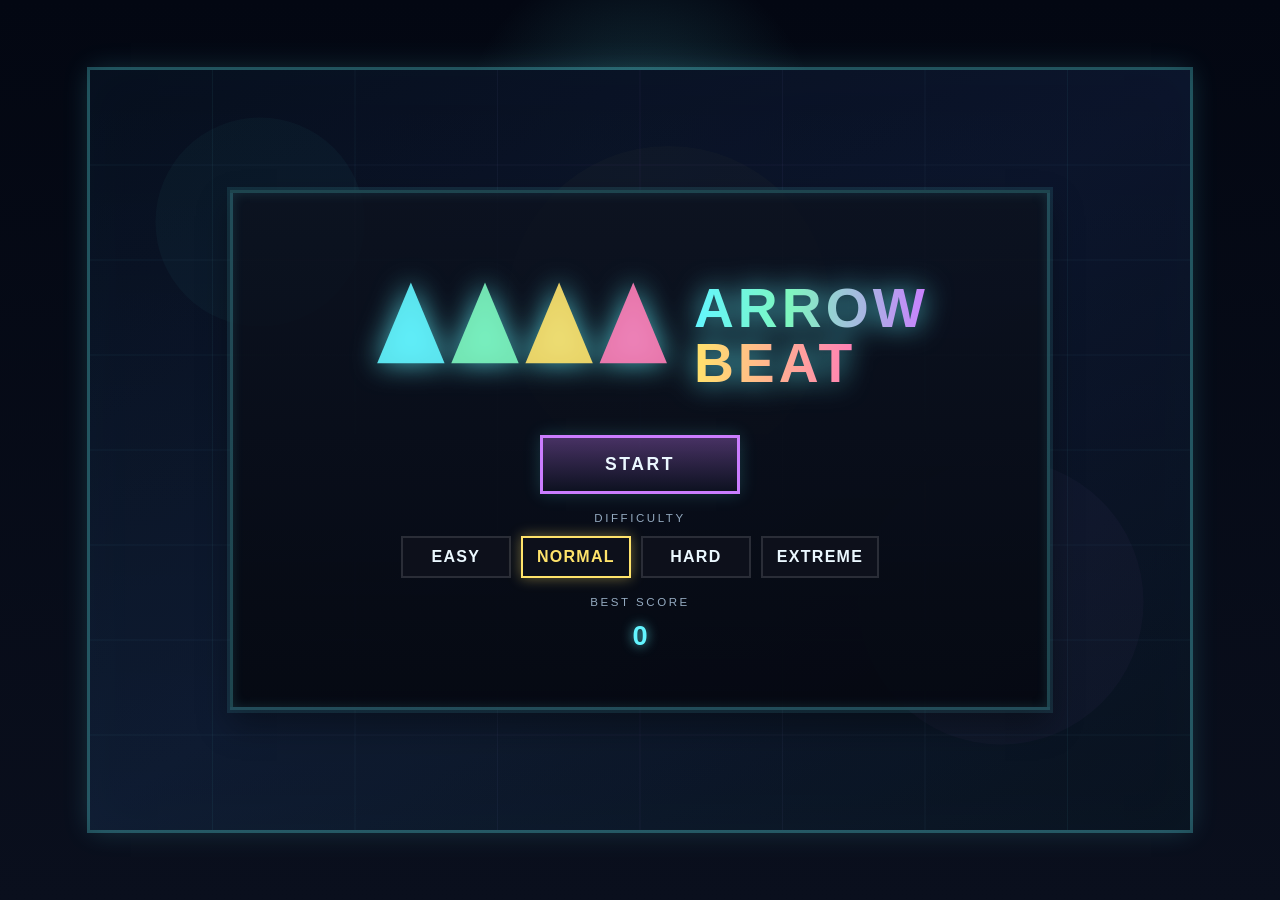
==== index.html @ c7f1e651 "Create complete ARROW BEAT rhythm game project with pixel-art UI, audio generation, local score save" ====
<!DOCTYPE html>
<html lang="ko">
  <head>
    <meta charset="UTF-8" />
    <meta name="viewport" content="width=device-width, initial-scale=1.0" />
    <title>ARROW BEAT</title>
    <link rel="stylesheet" href="style.css" />
  </head>
  <body>
    <div class="game-shell">
      <div id="bgGlow" class="bg-glow"></div>

      <div id="startScreen" class="screen active">
        <div class="title-panel pixel-panel">
          <div class="logo-wrap">
            <img src="assets/images/logo.svg" alt="ARROW BEAT logo" class="logo-image" />
          </div>

          <div class="start-controls">
            <button id="startBtn" class="pixel-btn primary">START</button>

            <div class="difficulty-panel">
              <span class="panel-label">DIFFICULTY</span>
              <div class="difficulty-buttons">
                <button class="difficulty-btn active" data-difficulty="EASY">EASY</button>
                <button class="difficulty-btn" data-difficulty="NORMAL">NORMAL</button>
                <button class="difficulty-btn" data-difficulty="HARD">HARD</button>
                <button class="difficulty-btn" data-difficulty="EXTREME">EXTREME</button>
              </div>
            </div>

            <div class="best-score-box">
              <span class="panel-label">BEST SCORE</span>
              <strong id="bestScoreDisplay">0</strong>
            </div>
          </div>
        </div>
      </div>

      <div id="gameScreen" class="screen">
        <div class="hud">
          <div class="hud-box">
            <span class="label">SCORE</span>
            <span id="score">0</span>
          </div>
          <div class="hud-box">
            <span class="label">COMBO</span>
            <span id="combo">0</span>
          </div>
          <div class="hud-box">
            <span class="label">ACCURACY</span>
            <span id="accuracy">100.0%</span>
          </div>
        </div>

        <div class="playfield-shell pixel-panel">
          <div class="judgement-area">
            <div class="top-scanline"></div>
            <div class="judgement-line"></div>
            <div id="noteField" class="note-field"></div>

            <div class="lane-labels">
              <div class="lane-name left">← A</div>
              <div class="lane-name up">↑ W</div>
              <div class="lane-name down">↓ S</div>
              <div class="lane-name right">→ D</div>
            </div>

            <div class="lanes">
              <div class="lane left" data-key="left"><div class="lane-accent"></div></div>
              <div class="lane up" data-key="up"><div class="lane-accent"></div></div>
              <div class="lane down" data-key="down"><div class="lane-accent"></div></div>
              <div class="lane right" data-key="right"><div class="lane-accent"></div></div>
            </div>
          </div>

          <div class="control-guide">
            <div class="guide-key" data-key="left"><span>←</span><span>A</span></div>
            <div class="guide-key" data-key="up"><span>↑</span><span>W</span></div>
            <div class="guide-key" data-key="down"><span>↓</span><span>S</span></div>
            <div class="guide-key" data-key="right"><span>→</span><span>D</span></div>
          </div>
        </div>
      </div>

      <div id="resultScreen" class="screen">
        <div class="result-panel pixel-panel">
          <h1>RESULT</h1>

          <div class="result-grid">
            <div class="result-item"><span>SCORE</span><strong id="finalScore">0</strong></div>
            <div class="result-item"><span>ACCURACY</span><strong id="finalAccuracy">0%</strong></div>
            <div class="result-item"><span>MAX COMBO</span><strong id="finalMaxCombo">0</strong></div>
            <div class="result-item"><span>RANK</span><strong id="finalRank">-</strong></div>
            <div class="result-item"><span>PERFECT</span><strong id="countPerfect">0</strong></div>
            <div class="result-item"><span>GREAT</span><strong id="countGreat">0</strong></div>
            <div class="result-item"><span>GOOD</span><strong id="countGood">0</strong></div>
            <div class="result-item"><span>MISS</span><strong id="countMiss">0</strong></div>
          </div>

          <div class="result-actions">
            <button id="retryBtn" class="pixel-btn primary">RETRY</button>
            <button id="menuBtn" class="pixel-btn">MENU</button>
          </div>
        </div>
      </div>
    </div>

    <script src="script.js"></script>
  </body>
</html>
---- style.css ----
@font-face {
  font-family: "Press Start 2P";
  src: local("Press Start 2P"), local("Courier New");
  font-display: swap;
}

:root {
  --bg: #050816;
  --bg-2: #0b1024;
  --panel: rgba(13, 18, 31, 0.82);
  --panel-strong: rgba(9, 13, 24, 0.92);
  --cyan: #63f5ff;
  --cyan-2: #38c7ff;
  --blue: #416dff;
  --purple: #cb7dff;
  --pink: #ff6ab8;
  --green: #88ffb2;
  --yellow: #ffe36b;
  --red: #ff637d;
  --text: #ebf8ff;
  --muted: #94aac0;
  --lane-left: #67d9ff;
  --lane-up: #7ef7bf;
  --lane-down: #ffd86b;
  --lane-right: #ff7eb7;
  --shadow: rgba(0, 0, 0, 0.56);
}

* {
  box-sizing: border-box;
  margin: 0;
  padding: 0;
}

html, body {
  width: 100%;
  height: 100%;
  overflow: hidden;
  font-family: "Segoe UI", Tahoma, Geneva, Verdana, sans-serif;
  background:
    radial-gradient(circle at 50% 15%, rgba(99, 245, 255, 0.18), transparent 18%),
    linear-gradient(180deg, #030712 0%, #0a0f1d 100%);
  color: var(--text);
}

body {
  display: flex;
  align-items: center;
  justify-content: center;
}

button {
  font: inherit;
}

.game-shell {
  position: relative;
  width: min(1100px, 100vw);
  height: min(760px, 100vh);
  overflow: hidden;
  background: linear-gradient(180deg, rgba(5, 8, 22, 0.9), rgba(10, 14, 26, 0.94));
  box-shadow:
    0 0 0 3px rgba(99, 245, 255, 0.26),
    0 0 26px rgba(99, 245, 255, 0.18),
    inset 0 0 48px rgba(99, 245, 255, 0.06);
}

.bg-glow {
  position: absolute;
  inset: 0;
  background:
    linear-gradient(180deg, transparent 0%, rgba(99,245,255,0.04) 100%),
    url('assets/images/bg-grid.svg') center/cover no-repeat;
  opacity: 0.8;
  pointer-events: none;
}

.screen {
  position: absolute;
  inset: 0;
  display: none;
  align-items: center;
  justify-content: center;
}

.screen.active {
  display: flex;
}

.pixel-panel {
  background: linear-gradient(180deg, rgba(12, 18, 31, 0.88), rgba(5, 8, 17, 0.94));
  border: 3px solid rgba(99, 245, 255, 0.25);
  box-shadow:
    0 0 0 3px rgba(99,245,255,0.1),
    inset 0 0 12px rgba(99,245,255,0.12),
    0 15px 30px rgba(0,0,0,0.35);
}

#startScreen {
  padding: 24px;
}

.title-panel {
  width: min(820px, 90%);
  min-height: 520px;
  padding: 28px 20px 34px;
  display: flex;
  flex-direction: column;
  align-items: center;
  justify-content: center;
  gap: 18px;
}

.logo-wrap {
  display: flex;
  align-items: center;
  justify-content: center;
  width: 100%;
  animation: logoFloat 2.5s ease-in-out infinite alternate;
}

.logo-image {
  width: min(640px, 80%);
  filter: drop-shadow(0 0 14px rgba(99, 245, 255, 0.8));
}

@keyframes logoFloat {
  0% { transform: translateY(0px); }
  100% { transform: translateY(-8px); }
}

.start-controls {
  display: flex;
  flex-direction: column;
  align-items: center;
  gap: 18px;
}

.pixel-btn {
  appearance: none;
  background: rgba(15, 19, 34, 0.92);
  color: var(--text);
  border: 3px solid rgba(99, 245, 255, 0.6);
  box-shadow: 0 0 16px rgba(99, 245, 255, 0.18);
  padding: 16px 26px;
  min-width: 200px;
  font-weight: 900;
  font-size: 1.1rem;
  letter-spacing: 0.16rem;
  cursor: pointer;
  transition: transform 0.15s ease, box-shadow 0.15s ease, filter 0.15s ease;
}

.pixel-btn:hover {
  transform: translateY(-2px);
  filter: brightness(1.08);
  box-shadow: 0 0 18px rgba(99, 245, 255, 0.4);
}

.pixel-btn.primary {
  border-color: var(--purple);
  background: linear-gradient(180deg, rgba(203,125,255,0.32), rgba(14, 18, 34, 0.9));
}

.difficulty-panel,
.best-score-box {
  display: flex;
  flex-direction: column;
  align-items: center;
  gap: 12px;
}

.panel-label {
  color: var(--muted);
  letter-spacing: 0.16rem;
  font-size: 0.72rem;
}

.difficulty-buttons {
  display: flex;
  flex-wrap: wrap;
  justify-content: center;
  gap: 10px;
}

.difficulty-btn {
  appearance: none;
  background: rgba(14, 17, 28, 0.92);
  color: var(--text);
  border: 2px solid rgba(255,255,255,0.12);
  padding: 10px 14px;
  min-width: 110px;
  font-weight: 700;
  letter-spacing: 0.08rem;
  cursor: pointer;
  transition: all 0.15s ease;
}

.difficulty-btn.active {
  border-color: var(--yellow);
  color: var(--yellow);
  box-shadow: 0 0 14px rgba(255, 227, 107, 0.42);
}

.best-score-box strong {
  font-size: 1.7rem;
  color: var(--cyan);
  text-shadow: 0 0 12px rgba(99,245,255,0.8);
}

#gameScreen {
  flex-direction: column;
  padding: 18px 20px 16px;
}

.hud {
  width: min(820px, 90%);
  display: flex;
  gap: 12px;
  margin: 0 auto 18px auto;
}

.hud-box {
  flex: 1;
  min-width: 120px;
  background: rgba(11, 16, 30, 0.72);
  border: 2px solid rgba(99,245,255,0.22);
  padding: 10px 14px;
  text-align: center;
  box-shadow: inset 0 0 18px rgba(99,245,255,0.08);
}

.hud-box .label {
  display: block;
  color: var(--muted);
  letter-spacing: 0.14rem;
  font-size: 0.7rem;
  margin-bottom: 6px;
}

.hud-box span:last-child {
  font-size: clamp(1.2rem, 2vw, 1.9rem);
  font-weight: 900;
}

.playfield-shell {
  width: min(860px, 92%);
  padding: 16px 18px 18px;
}

.judgement-area {
  position: relative;
  width: 100%;
  height: 610px;
  background:
    linear-gradient(180deg, rgba(2,4,12,0.84), rgba(8,12,20,0.96)),
    repeating-linear-gradient(
      180deg,
      rgba(255,255,255,0.02),
      rgba(255,255,255,0.02) 2px,
      transparent 2px,
      transparent 18px
    );
  border: 2px solid rgba(99,245,255,0.18);
  box-shadow: inset 0 0 30px rgba(99,245,255,0.06);
  overflow: hidden;
}

.top-scanline {
  position: absolute;
  top: 38px;
  left: 0;
  right: 0;
  height: 2px;
  background: linear-gradient(90deg, transparent, rgba(99,245,255,0.7), transparent);
  box-shadow: 0 0 16px rgba(99,245,255,0.44);
}

.judgement-line {
  position: absolute;
  left: 0;
  right: 0;
  bottom: 115px;
  height: 4px;
  background: linear-gradient(90deg, transparent, rgba(234,248,255,0.95), transparent);
  box-shadow: 0 0 18px rgba(234,248,255,0.8);
}

.note-field {
  position: absolute;
  inset: 0;
}

.lane-labels,
.lanes {
  position: absolute;
  inset: 0;
  display: grid;
  grid-template-columns: repeat(4, 1fr);
}

.lane-labels {
  pointer-events: none;
  top: 18px;
  height: 35px;
  align-items: center;
}

.lane-name {
  display: flex;
  justify-content: center;
  align-items: center;
  font-weight: 900;
  letter-spacing: 0.08rem;
  color: rgba(255,255,255,0.9);
  text-shadow: 0 0 10px rgba(99,245,255,0.6);
}

.lane {
  position: relative;
  border-left: 1px solid rgba(255,255,255,0.08);
  border-right: 1px solid rgba(255,255,255,0.06);
  background: rgba(5, 8, 16, 0.14);
}

.lane.left { box-shadow: inset 0 0 22px rgba(103, 217, 255, 0.22); }
.lane.up { box-shadow: inset 0 0 22px rgba(126, 247, 191, 0.22); }
.lane.down { box-shadow: inset 0 0 22px rgba(255, 216, 107, 0.2); }
.lane.right { box-shadow: inset 0 0 22px rgba(255, 126, 183, 0.2); }

.lane-accent {
  position: absolute;
  left: 20%;
  right: 20%;
  top: 0;
  bottom: 0;
  background: linear-gradient(180deg, transparent, rgba(255,255,255,0.04), transparent);
}

.note {
  position: absolute;
  width: 76px;
  height: 16px;
  left: 50%;
  transform: translateX(-50%);
  border-radius: 4px;
  box-shadow: 0 0 16px rgba(255,255,255,0.2);
}

.note::before {
  content: "";
  position: absolute;
  inset: -2px;
  border: 2px solid rgba(255,255,255,0.25);
  border-radius: 5px;
}

.note.left { background: linear-gradient(180deg, #7fe8ff, #39a7ff); }
.note.up { background: linear-gradient(180deg, #a4ffca, #53d98b); }
.note.down { background: linear-gradient(180deg, #ffe89f, #ffc857); }
.note.right { background: linear-gradient(180deg, #ffadd7, #ff7aaf); }

.note.hit {
  filter: brightness(1.5) saturate(1.2);
}

.hit-popup {
  position: absolute;
  left: 50%;
  top: 50%;
  transform: translate(-50%, -50%);
  font-size: 1.5rem;
  font-weight: 900;
  letter-spacing: 0.08rem;
  text-shadow: 0 0 12px rgba(255,255,255,0.7);
  animation: popupFloat 0.7s ease forwards;
  pointer-events: none;
}

@keyframes popupFloat {
  0% { opacity: 0; transform: translate(-50%, 0) scale(0.8); }
  20% { opacity: 1; }
  100% { opacity: 0; transform: translate(-50%, -30px) scale(1.1); }
}

.control-guide {
  display: grid;
  grid-template-columns: repeat(4, minmax(80px, 1fr));
  gap: 12px;
  margin-top: 18px;
}

.guide-key {
  display: flex;
  justify-content: center;
  align-items: center;
  gap: 12px;
  background: rgba(10, 14, 25, 0.84);
  border: 2px solid rgba(255,255,255,0.12);
  padding: 12px 10px;
  font-weight: 800;
  letter-spacing: 0.08rem;
  transition: all 0.12s ease;
}

.guide-key.active {
  border-color: var(--cyan);
  box-shadow: 0 0 16px rgba(99, 245, 255, 0.4);
}

#resultScreen {
  background: rgba(7, 10, 18, 0.7);
}

.result-panel {
  width: min(700px, 88%);
  padding: 26px 22px 18px;
}

.result-panel h1 {
  text-align: center;
  font-size: clamp(2.2rem, 4vw, 3.5rem);
  letter-spacing: 0.18rem;
  margin-bottom: 18px;
  color: var(--yellow);
  text-shadow: 0 0 14px rgba(255,227,107,0.5);
}

.result-grid {
  display: grid;
  grid-template-columns: repeat(2, minmax(140px, 1fr));
  gap: 12px 14px;
}

.result-item {
  background: rgba(255,255,255,0.02);
  border: 1px solid rgba(255,255,255,0.08);
  padding: 12px 14px;
  display: flex;
  justify-content: space-between;
  align-items: center;
}

.result-item span {
  color: var(--muted);
  letter-spacing: 0.08rem;
}

.result-item strong {
  font-size: 1.1rem;
}

.result-actions {
  margin-top: 24px;
  display: flex;
  justify-content: center;
  gap: 16px;
}

@media (max-width: 760px) {
  .game-shell {
    width: 100vw;
    height: 100vh;
  }

  .title-panel {
    min-height: 420px;
  }

  .judgement-area {
    height: 500px;
  }

  .result-grid {
    grid-template-columns: 1fr;
  }
}
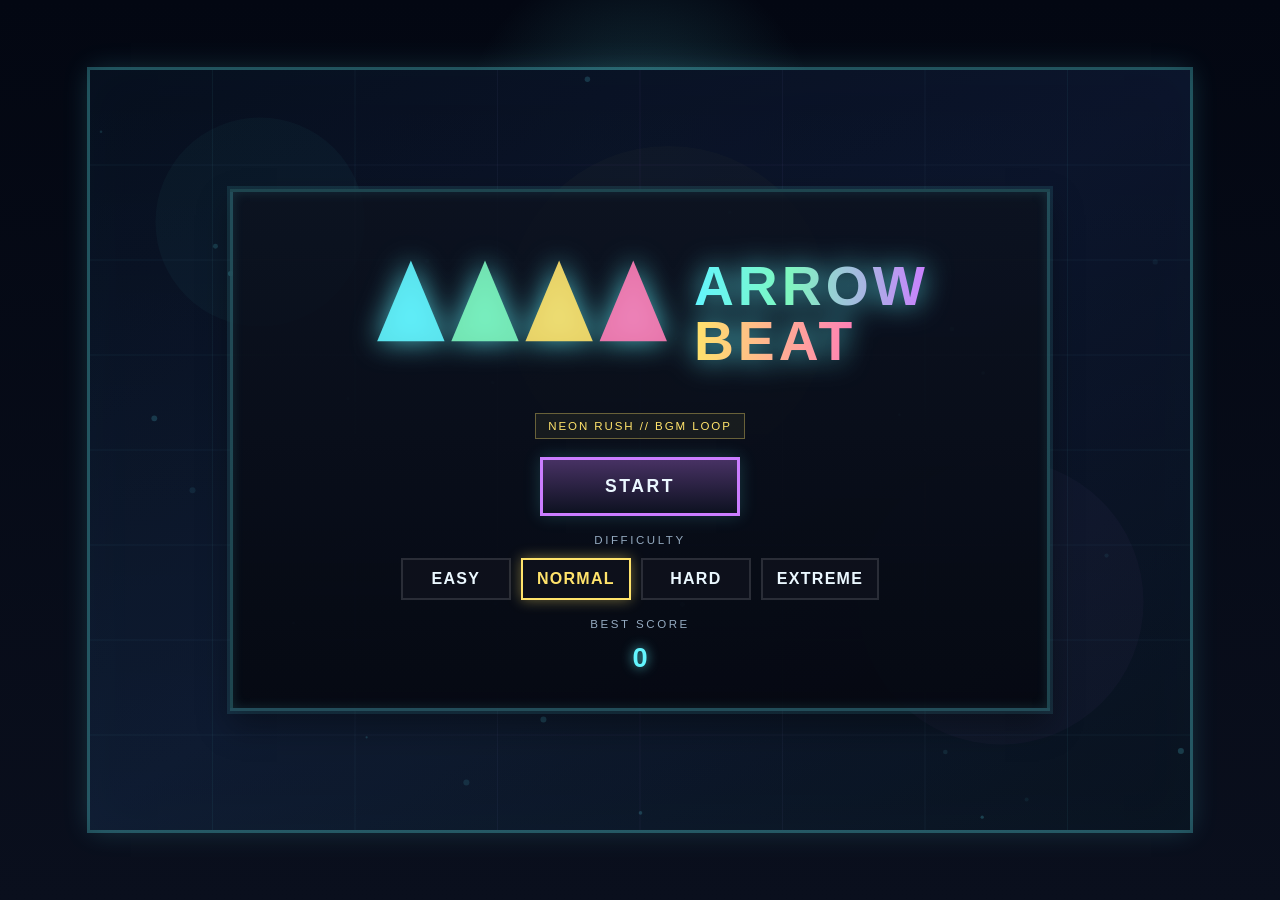
==== commit 5ac75d9b: "Add pause system, song title, particle background, and deeper polish to the rhythm game experience." ====
--- a/index.html
+++ b/index.html
@@ -8,6 +8,7 @@
   </head>
   <body>
     <div class="game-shell">
+      <canvas id="bgParticles" class="bg-particles"></canvas>
       <div id="bgGlow" class="bg-glow"></div>
 
       <div id="startScreen" class="screen active">
@@ -17,6 +18,7 @@
           </div>
 
           <div class="start-controls">
+            <div class="song-chip">NEON RUSH // BGM LOOP</div>
             <button id="startBtn" class="pixel-btn primary">START</button>
 
             <div class="difficulty-panel">
@@ -38,6 +40,11 @@
       </div>
 
       <div id="gameScreen" class="screen">
+        <div class="top-bar">
+          <div class="song-indicator"><span class="label">SONG</span><strong id="songName">NEON RUSH</strong></div>
+          <button id="pauseBtn" class="pause-btn">PAUSE</button>
+        </div>
+
         <div class="hud">
           <div class="hud-box">
             <span class="label">SCORE</span>
@@ -51,6 +58,14 @@
             <span class="label">ACCURACY</span>
             <span id="accuracy">100.0%</span>
           </div>
+        </div>
+
+        <div class="graph-panel pixel-panel">
+          <div class="chart-head">
+            <span>PLAY DATA</span>
+            <span id="chartStatus">LIVE</span>
+          </div>
+          <canvas id="performanceChart" width="840" height="130"></canvas>
         </div>
 
         <div class="playfield-shell pixel-panel">
@@ -83,6 +98,14 @@
         </div>
       </div>
 
+      <div id="pauseOverlay" class="pause-overlay hidden">
+        <div class="pause-panel pixel-panel">
+          <h2>PAUSED</h2>
+          <p>Press P or tap resume</p>
+          <button id="resumeBtn" class="pixel-btn primary">RESUME</button>
+        </div>
+      </div>
+
       <div id="resultScreen" class="screen">
         <div class="result-panel pixel-panel">
           <h1>RESULT</h1>
--- a/style.css
+++ b/style.css
@@ -1,9 +1,3 @@
-@font-face {
-  font-family: "Press Start 2P";
-  src: local("Press Start 2P"), local("Courier New");
-  font-display: swap;
-}
-
 :root {
   --bg: #050816;
   --bg-2: #0b1024;
@@ -37,9 +31,7 @@
   height: 100%;
   overflow: hidden;
   font-family: "Segoe UI", Tahoma, Geneva, Verdana, sans-serif;
-  background:
-    radial-gradient(circle at 50% 15%, rgba(99, 245, 255, 0.18), transparent 18%),
-    linear-gradient(180deg, #030712 0%, #0a0f1d 100%);
+  background: radial-gradient(circle at 50% 15%, rgba(99, 245, 255, 0.18), transparent 18%), linear-gradient(180deg, #030712 0%, #0a0f1d 100%);
   color: var(--text);
 }
 
@@ -59,20 +51,23 @@
   height: min(760px, 100vh);
   overflow: hidden;
   background: linear-gradient(180deg, rgba(5, 8, 22, 0.9), rgba(10, 14, 26, 0.94));
-  box-shadow:
-    0 0 0 3px rgba(99, 245, 255, 0.26),
-    0 0 26px rgba(99, 245, 255, 0.18),
-    inset 0 0 48px rgba(99, 245, 255, 0.06);
-}
-
+  box-shadow: 0 0 0 3px rgba(99, 245, 255, 0.26), 0 0 26px rgba(99, 245, 255, 0.18), inset 0 0 48px rgba(99, 245, 255, 0.06);
+}
+
+.bg-particles,
 .bg-glow {
   position: absolute;
   inset: 0;
-  background:
-    linear-gradient(180deg, transparent 0%, rgba(99,245,255,0.04) 100%),
-    url('assets/images/bg-grid.svg') center/cover no-repeat;
+  pointer-events: none;
+}
+
+.bg-particles {
+  z-index: 0;
+}
+
+.bg-glow {
+  background: linear-gradient(180deg, transparent 0%, rgba(99,245,255,0.04) 100%), url('assets/images/bg-grid.svg') center/cover no-repeat;
   opacity: 0.8;
-  pointer-events: none;
 }
 
 .screen {
@@ -81,6 +76,7 @@
   display: none;
   align-items: center;
   justify-content: center;
+  z-index: 2;
 }
 
 .screen.active {
@@ -90,10 +86,7 @@
 .pixel-panel {
   background: linear-gradient(180deg, rgba(12, 18, 31, 0.88), rgba(5, 8, 17, 0.94));
   border: 3px solid rgba(99, 245, 255, 0.25);
-  box-shadow:
-    0 0 0 3px rgba(99,245,255,0.1),
-    inset 0 0 12px rgba(99,245,255,0.12),
-    0 15px 30px rgba(0,0,0,0.35);
+  box-shadow: 0 0 0 3px rgba(99,245,255,0.1), inset 0 0 12px rgba(99,245,255,0.12), 0 15px 30px rgba(0,0,0,0.35);
 }
 
 #startScreen {
@@ -134,6 +127,16 @@
   flex-direction: column;
   align-items: center;
   gap: 18px;
+}
+
+.song-chip {
+  color: var(--yellow);
+  letter-spacing: 0.12rem;
+  text-transform: uppercase;
+  font-size: 0.72rem;
+  border: 1px solid rgba(255,227,107,0.35);
+  background: rgba(255,227,107,0.06);
+  padding: 6px 12px;
 }
 
 .pixel-btn {
@@ -213,6 +216,41 @@
   padding: 18px 20px 16px;
 }
 
+.top-bar {
+  width: min(820px, 90%);
+  display: flex;
+  justify-content: space-between;
+  align-items: center;
+  margin: 0 auto 16px;
+}
+
+.song-indicator {
+  display: flex;
+  flex-direction: column;
+  gap: 4px;
+  color: var(--muted);
+}
+
+.song-indicator .label {
+  font-size: 0.6rem;
+  letter-spacing: 0.18rem;
+}
+
+.song-indicator strong {
+  font-size: 1.1rem;
+  color: var(--cyan);
+}
+
+.pause-btn {
+  appearance: none;
+  border: 2px solid rgba(99,245,255,0.4);
+  background: rgba(10, 14, 25, 0.82);
+  color: var(--text);
+  padding: 8px 12px;
+  letter-spacing: 0.12rem;
+  cursor: pointer;
+}
+
 .hud {
   width: min(820px, 90%);
   display: flex;
@@ -243,6 +281,32 @@
   font-weight: 900;
 }
 
+.graph-panel {
+  width: min(820px, 90%);
+  margin: 0 auto 16px auto;
+  padding: 10px 12px 8px;
+  background: rgba(8, 12, 21, 0.72);
+  border: 2px solid rgba(99,245,255,0.2);
+}
+
+.chart-head {
+  display: flex;
+  justify-content: space-between;
+  align-items: center;
+  color: var(--muted);
+  font-size: 0.68rem;
+  letter-spacing: 0.12rem;
+  margin-bottom: 8px;
+}
+
+#performanceChart {
+  display: block;
+  width: 100%;
+  height: 130px;
+  background: rgba(4, 7, 16, 0.6);
+  border: 1px solid rgba(255,255,255,0.06);
+}
+
 .playfield-shell {
   width: min(860px, 92%);
   padding: 16px 18px 18px;
@@ -252,15 +316,7 @@
   position: relative;
   width: 100%;
   height: 610px;
-  background:
-    linear-gradient(180deg, rgba(2,4,12,0.84), rgba(8,12,20,0.96)),
-    repeating-linear-gradient(
-      180deg,
-      rgba(255,255,255,0.02),
-      rgba(255,255,255,0.02) 2px,
-      transparent 2px,
-      transparent 18px
-    );
+  background: linear-gradient(180deg, rgba(2,4,12,0.84), rgba(8,12,20,0.96)), repeating-linear-gradient(180deg, rgba(255,255,255,0.02), rgba(255,255,255,0.02) 2px, transparent 2px, transparent 18px);
   border: 2px solid rgba(99,245,255,0.18);
   box-shadow: inset 0 0 30px rgba(99,245,255,0.06);
   overflow: hidden;
@@ -408,6 +464,38 @@
   box-shadow: 0 0 16px rgba(99, 245, 255, 0.4);
 }
 
+.pause-overlay {
+  position: absolute;
+  inset: 0;
+  display: flex;
+  align-items: center;
+  justify-content: center;
+  background: rgba(5, 8, 18, 0.5);
+  z-index: 10;
+}
+
+.pause-overlay.hidden {
+  display: none;
+}
+
+.pause-panel {
+  width: min(420px, 70%);
+  padding: 26px 22px;
+  text-align: center;
+}
+
+.pause-panel h2 {
+  font-size: 2rem;
+  letter-spacing: 0.2rem;
+  margin-bottom: 10px;
+  color: var(--yellow);
+}
+
+.pause-panel p {
+  color: var(--muted);
+  margin-bottom: 18px;
+}
+
 #resultScreen {
   background: rgba(7, 10, 18, 0.7);
 }
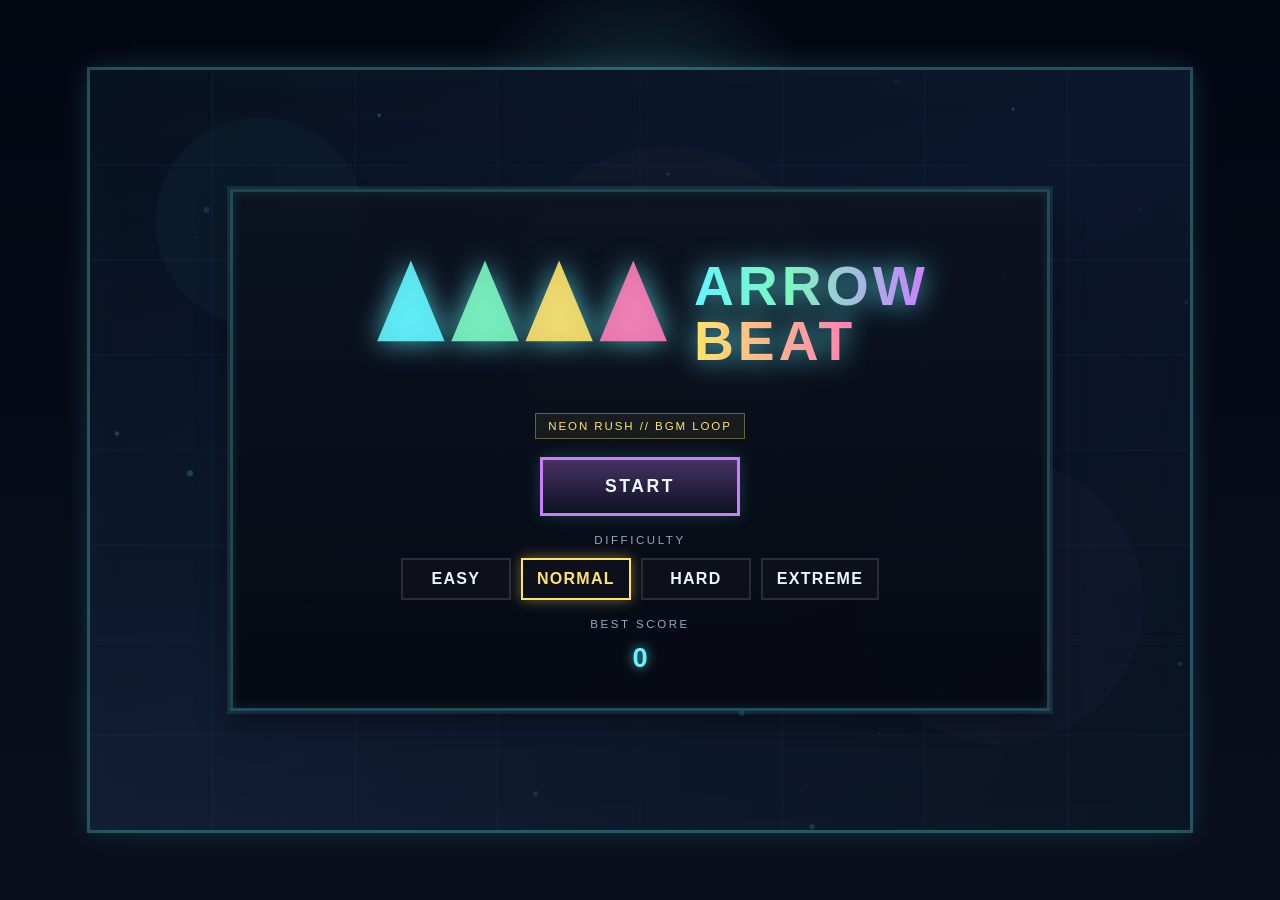
==== commit 6d9563d4: "Improve ARROW BEAT gameplay, audio, and mobile input while keeping existing structure intact." ====
--- a/index.html
+++ b/index.html
@@ -18,7 +18,7 @@
           </div>
 
           <div class="start-controls">
-            <div class="song-chip">NEON RUSH // BGM LOOP</div>
+            <div class="song-chip" id="menuSongName">NEON RUSH // BGM LOOP</div>
             <button id="startBtn" class="pixel-btn primary">START</button>
 
             <div class="difficulty-panel">
@@ -41,7 +41,10 @@
 
       <div id="gameScreen" class="screen">
         <div class="top-bar">
-          <div class="song-indicator"><span class="label">SONG</span><strong id="songName">NEON RUSH</strong></div>
+          <div class="song-indicator">
+            <span class="label">SONG</span>
+            <strong id="songName">NEON RUSH</strong>
+          </div>
           <button id="pauseBtn" class="pause-btn">PAUSE</button>
         </div>
 
--- a/style.css
+++ b/style.css
@@ -54,6 +54,14 @@
   box-shadow: 0 0 0 3px rgba(99, 245, 255, 0.26), 0 0 26px rgba(99, 245, 255, 0.18), inset 0 0 48px rgba(99, 245, 255, 0.06);
 }
 
+.game-shell::before {
+  content: "";
+  position: absolute;
+  inset: 0;
+  background: linear-gradient(180deg, rgba(99,245,255,0.06), transparent 30%, transparent 70%, rgba(203,125,255,0.06));
+  pointer-events: none;
+}
+
 .bg-particles,
 .bg-glow {
   position: absolute;
@@ -77,10 +85,16 @@
   align-items: center;
   justify-content: center;
   z-index: 2;
+  animation: fadeScreen 0.2s ease;
 }
 
 .screen.active {
   display: flex;
+}
+
+@keyframes fadeScreen {
+  0% { opacity: 0; transform: translateY(8px); }
+  100% { opacity: 1; transform: translateY(0); }
 }
 
 .pixel-panel {
@@ -152,12 +166,17 @@
   letter-spacing: 0.16rem;
   cursor: pointer;
   transition: transform 0.15s ease, box-shadow 0.15s ease, filter 0.15s ease;
+  touch-action: manipulation;
 }
 
 .pixel-btn:hover {
   transform: translateY(-2px);
   filter: brightness(1.08);
   box-shadow: 0 0 18px rgba(99, 245, 255, 0.4);
+}
+
+.pixel-btn:active {
+  transform: translateY(0);
 }
 
 .pixel-btn.primary {
@@ -197,6 +216,7 @@
   letter-spacing: 0.08rem;
   cursor: pointer;
   transition: all 0.15s ease;
+  touch-action: manipulation;
 }
 
 .difficulty-btn.active {
@@ -249,6 +269,7 @@
   padding: 8px 12px;
   letter-spacing: 0.12rem;
   cursor: pointer;
+  touch-action: manipulation;
 }
 
 .hud {
@@ -377,6 +398,8 @@
   border-left: 1px solid rgba(255,255,255,0.08);
   border-right: 1px solid rgba(255,255,255,0.06);
   background: rgba(5, 8, 16, 0.14);
+  cursor: pointer;
+  touch-action: manipulation;
 }
 
 .lane.left { box-shadow: inset 0 0 22px rgba(103, 217, 255, 0.22); }
@@ -457,6 +480,8 @@
   font-weight: 800;
   letter-spacing: 0.08rem;
   transition: all 0.12s ease;
+  cursor: pointer;
+  touch-action: manipulation;
 }
 
 .guide-key.active {
